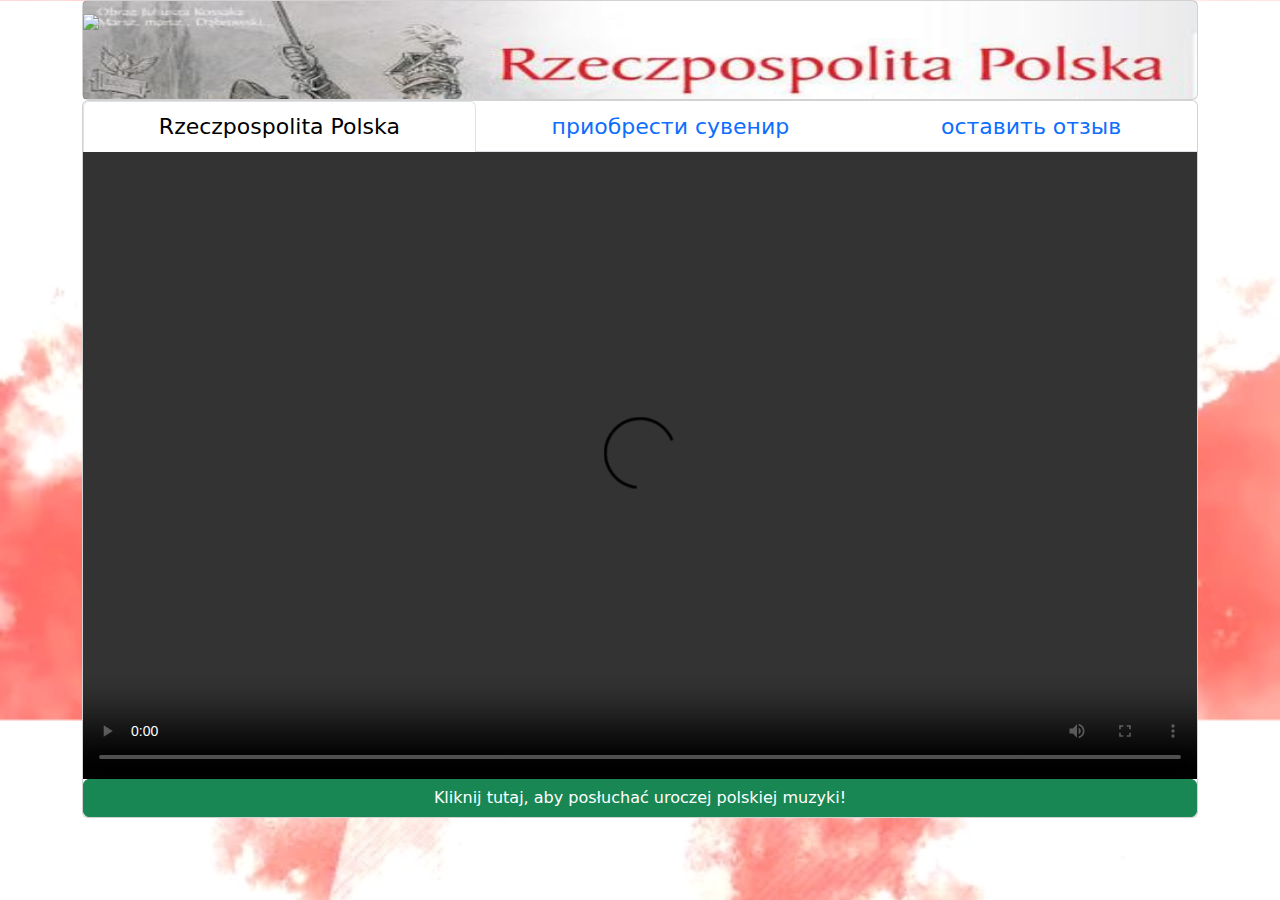
==== index.html @ c2d4d9fa "Update index.html" ====
<!DOCTYPE html>
<html lang="en" dir="ltr">

<head>
    <meta charset="utf-8">
    <meta content="width=device-width, initial-scale=1" name="viewport">
    <title>Polska</title>
    <style>
        .video-container {
            position: relative;
            width: 100%;
            padding-top: 56.25%;
            /* 16:9 aspect ratio */
            margin: 0 auto;
        }

        .video-container video {
            position: absolute;
            top: 0;
            left: 0;
            width: 100%;
            height: 100%;
        }
    </style>
    <link rel="stylesheet" type="text/css" href="./css/стилек.css" />
    <link href="https://cdn.jsdelivr.net/npm/bootstrap@5.3.3/dist/css/bootstrap.min.css" rel="stylesheet"
        integrity="sha384-QWTKZyjpPEjISv5WaRU9OFeRpok6YctnYmDr5pNlyT2bRjXh0JMhjY6hW+ALEwIH" crossorigin="anonymous">
    <script src="https://cdn.jsdelivr.net/npm/bootstrap@5.3.3/dist/js/bootstrap.bundle.min.js"
        integrity="sha384-YvpcrYf0tY3lHB60NNkmXc5s9fDVZLESaAA55NDzOxhy9GkcIdslK1eN7N6jIeHz"
        crossorigin="anonymous"></script>
</head>

<body>

    <div class="container">
        <header class="card"
            style="display: flex; justify-content: center;height: 100px;background-image:url('./images/polskanazwa.jpg');background-repeat:no-repeat;background-size: 100% 100% ;">
            <div class="card-body bg-color" style="padding:0px;">
                <h5 class="card-title"></h5>
                <img height="100px" src="https://polonia.ro/wp-content/uploads/2023/12/polonia-logo.png">
            </div>

        </header>
        <div class="card mb-3">
            <div class="card-body p-0" style="padding:0px;">
                <ul class="nav nav-tabs " style="justify-content:space-around;display:flex;">
                    <li class="nav-item"> <a class="nav-link active" href="index.html">Rzeczpospolita Polska</a> </li>
                    <li class="nav-item"> <a class="nav-link" href="сувенир.html">приобрести сувенир</a></li>
                    <li class="nav-item"> <a class="nav-link" href="отзыв.html">оставить отзыв</a></li>
                </ul>
            </div>
            <div class="video-container">
                <video controls>
                    <source src="polska120miejsc.mp4" frameBorder="0" allowFullScreen type="video/mp4">
                </video>
            </div>

            <a href="D:/Музыка Максон/Ewelina Lisowska — Jutra Nie Będzie (www.lightaudio.ru).mp3"
                class="btn btn-success">Kliknij tutaj, aby posłuchać uroczej polskiej muzyki!</a>
</body>

</html>
---- css/стилек.css ----
body {
    background: url('../images/polskietlo1.webp');
    background-repeat: repeat;
    background-size: contain;

}

li a:hover {
    background: url('https://avatars.mds.yandex.net/i?id=4de9dcbc4cedd9468a00ce2a1a34187912dabf13-4349501-images-thumbs&n=13');
    color: gold !important;
    background-size: cover;
    background-position: center;
    transition: all 0.3s ease;
    font-family: 'Lucida Sans', 'Lucida Sans Regular', 'Lucida Grande', 'Lucida Sans Unicode', Verdana, sans-serif;
    font-weight: bolder;

}

.nav-item {
    height: 50px;
    flex-grow: 1;
    min-width: 100px;

}

.nav-tabs .nav-link {
    font-size: 22px;
    text-align: center;
}
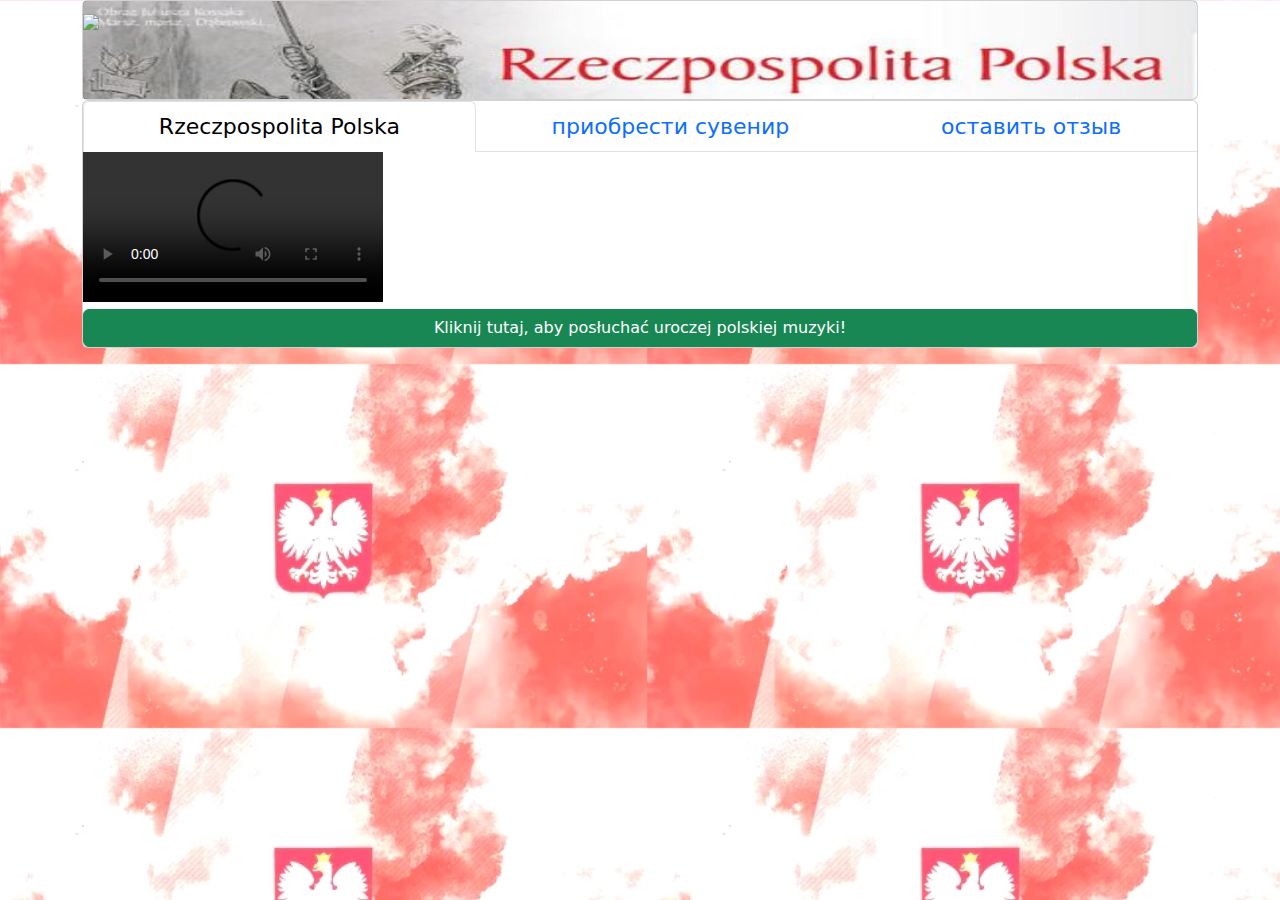
==== commit 79c4b625: "Update index.htmldddddddddddddd" ====
--- a/index.html
+++ b/index.html
@@ -5,23 +5,6 @@
     <meta charset="utf-8">
     <meta content="width=device-width, initial-scale=1" name="viewport">
     <title>Polska</title>
-    <style>
-        .video-container {
-            position: relative;
-            width: 100%;
-            padding-top: 56.25%;
-            /* 16:9 aspect ratio */
-            margin: 0 auto;
-        }
-
-        .video-container video {
-            position: absolute;
-            top: 0;
-            left: 0;
-            width: 100%;
-            height: 100%;
-        }
-    </style>
     <link rel="stylesheet" type="text/css" href="./css/стилек.css" />
     <link href="https://cdn.jsdelivr.net/npm/bootstrap@5.3.3/dist/css/bootstrap.min.css" rel="stylesheet"
         integrity="sha384-QWTKZyjpPEjISv5WaRU9OFeRpok6YctnYmDr5pNlyT2bRjXh0JMhjY6hW+ALEwIH" crossorigin="anonymous">
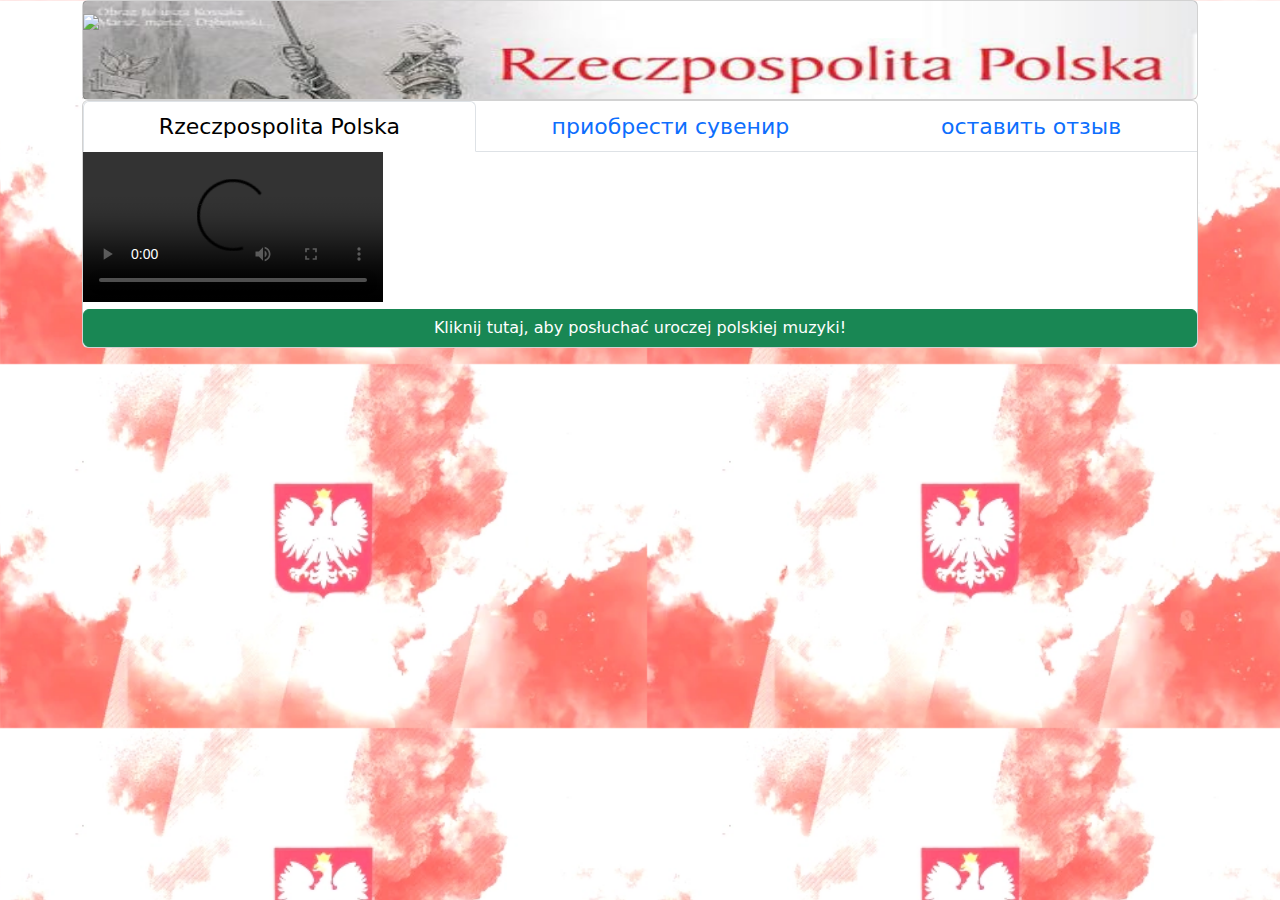
==== commit 8b14cbd7: "Update index.html" ====
--- a/index.html
+++ b/index.html
@@ -38,7 +38,7 @@
                 </video>
             </div>
 
-            <a href="D:/Музыка Максон/Ewelina Lisowska — Jutra Nie Będzie (www.lightaudio.ru).mp3"
+            <a href="Ewelina Lisowska — Jutra Nie Będzie (www.lightaudio.ru).mp3"
                 class="btn btn-success">Kliknij tutaj, aby posłuchać uroczej polskiej muzyki!</a>
 </body>
 
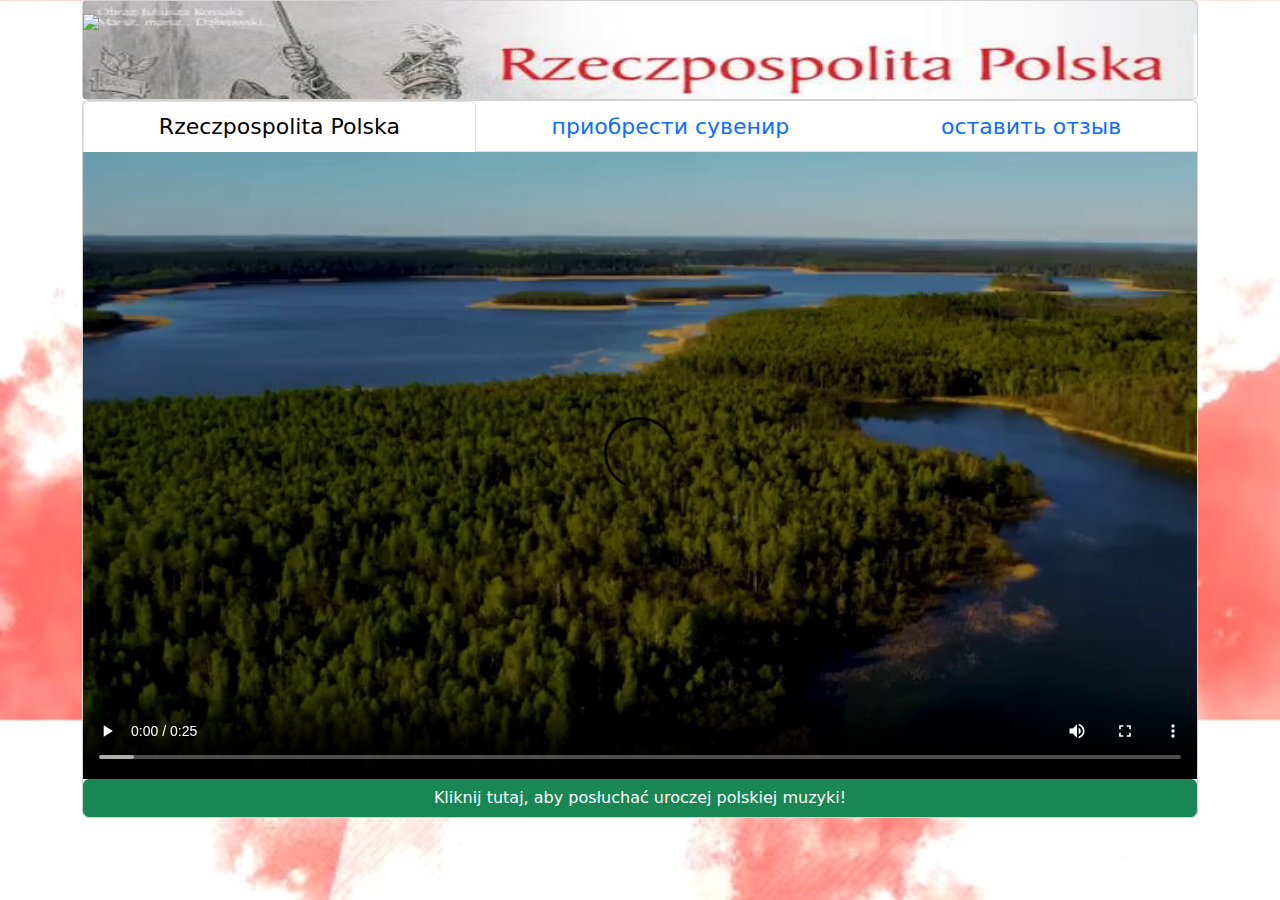
==== commit d012059e: "Update index.html" ====
--- a/index.html
+++ b/index.html
@@ -37,7 +37,6 @@
                     <source src="polska120miejsc.mp4" frameBorder="0" allowFullScreen type="video/mp4">
                 </video>
             </div>
-
             <a href="Ewelina Lisowska — Jutra Nie Będzie (www.lightaudio.ru).mp3"
                 class="btn btn-success">Kliknij tutaj, aby posłuchać uroczej polskiej muzyki!</a>
 </body>
--- a/css/стилек.css
+++ b/css/стилек.css
@@ -27,3 +27,18 @@
     font-size: 22px;
     text-align: center;
 }
+.video-container {
+    position: relative;
+    width: 100%;
+    padding-top: 56.25%;
+    /* 16:9 aspect ratio */
+    margin: 0 auto;
+}
+
+.video-container video {
+    position: absolute;
+    top: 0;
+    left: 0;
+    width: 100%;
+    height: 100%;
+}
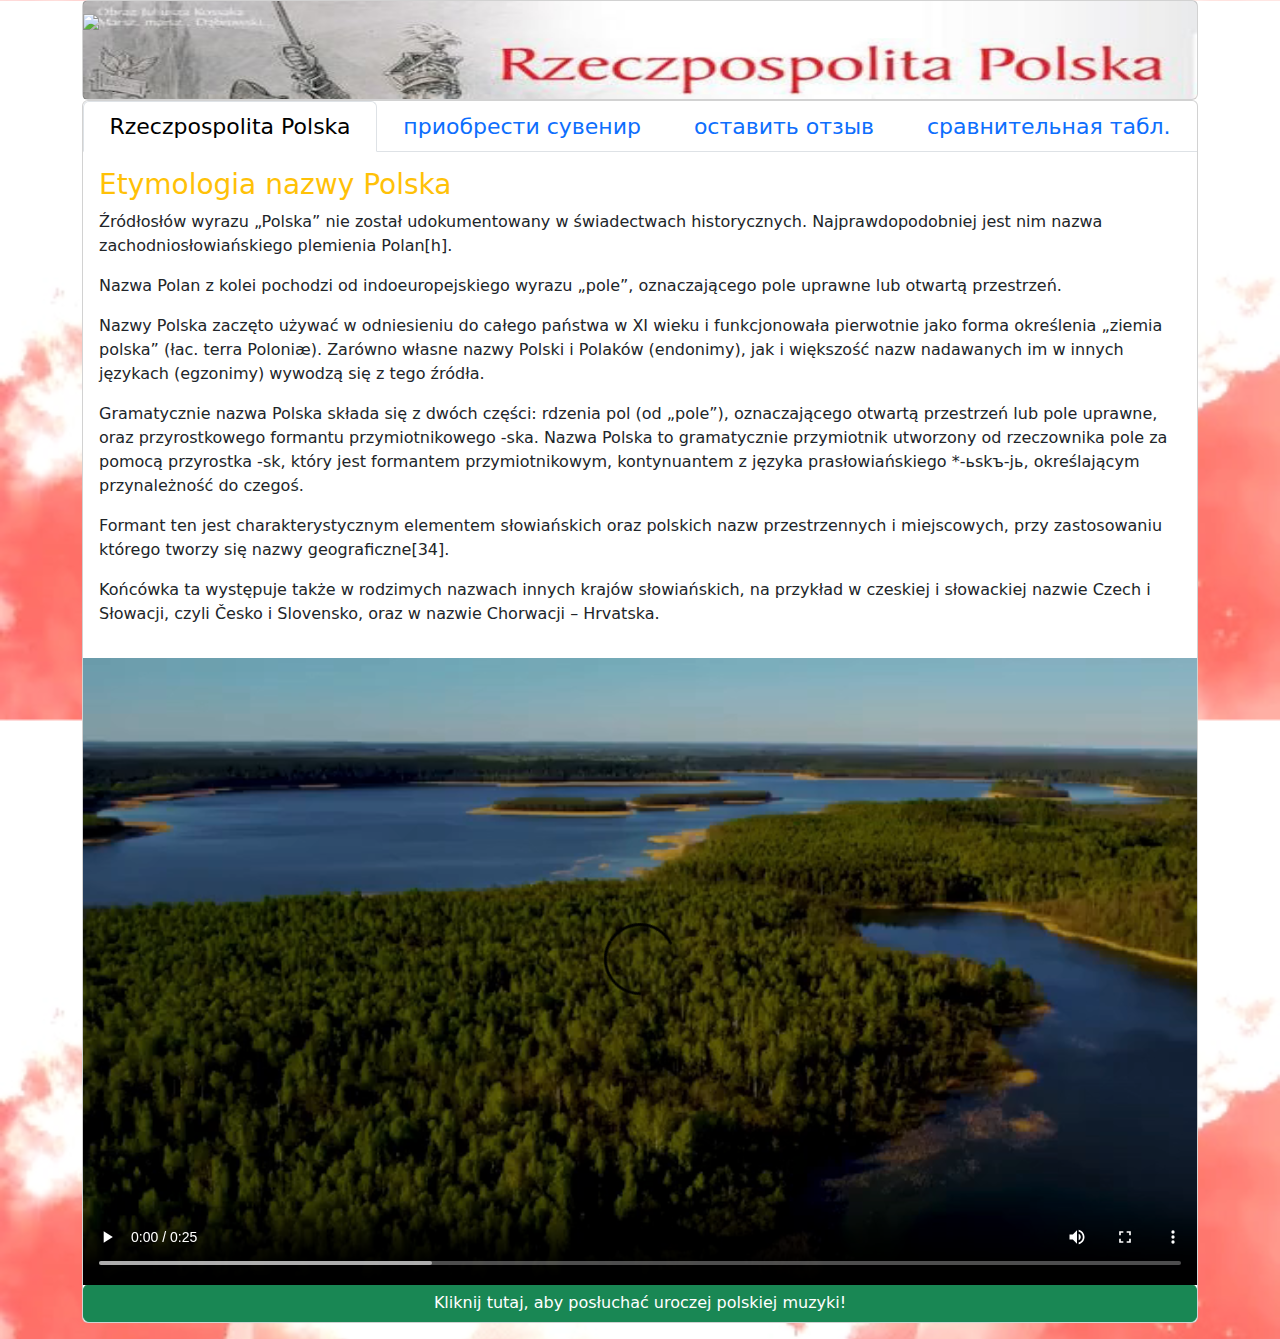
==== commit 03021c36: "Update index.html" ====
--- a/index.html
+++ b/index.html
@@ -20,7 +20,8 @@
             style="display: flex; justify-content: center;height: 100px;background-image:url('./images/polskanazwa.jpg');background-repeat:no-repeat;background-size: 100% 100% ;">
             <div class="card-body bg-color" style="padding:0px;">
                 <h5 class="card-title"></h5>
-                <img height="100px" src="https://polonia.ro/wp-content/uploads/2023/12/polonia-logo.png">
+                <a href="https://insidepl.com/category/interesnye-polskie-sajty/"><img height="100px"
+                        src="https://polonia.ro/wp-content/uploads/2023/12/polonia-logo.png"></a>
             </div>
 
         </header>
@@ -30,15 +31,43 @@
                     <li class="nav-item"> <a class="nav-link active" href="index.html">Rzeczpospolita Polska</a> </li>
                     <li class="nav-item"> <a class="nav-link" href="сувенир.html">приобрести сувенир</a></li>
                     <li class="nav-item"> <a class="nav-link" href="отзыв.html">оставить отзыв</a></li>
+                    <li class="nav-item"> <a class="nav-link" href="зёбра.html">сравнительная табл.</a></li>
                 </ul>
             </div>
+            <div class="card-body"
+                style="background-image:url('https://avatars.mds.yandex.net/i?id=819697470c0295b14eaf386a05f745f3cf12b2ea-5287716-images-thumbs&n=13');background-repeat: no-repeat;background-size: 100% 100%;">
+                <h3 class="card-title text-warning">Etymologia nazwy Polska</h3>
+                <div class="card-text">
+                    <p>Źródłosłów wyrazu „Polska” nie został udokumentowany w świadectwach historycznych.
+                        Najprawdopodobniej jest nim nazwa zachodniosłowiańskiego plemienia Polan[h].</p>
+                    <p>Nazwa Polan z kolei pochodzi od indoeuropejskiego wyrazu „pole”, oznaczającego pole uprawne lub
+                        otwartą przestrzeń. </p>
+                    <p>Nazwy Polska zaczęto używać w odniesieniu do całego państwa w XI wieku i funkcjonowała pierwotnie
+                        jako forma określenia „ziemia polska” (łac. terra Poloniæ). Zarówno własne nazwy Polski i
+                        Polaków (endonimy), jak i większość nazw nadawanych im w innych językach (egzonimy) wywodzą się
+                        z tego źródła.</p>
+                    <p>Gramatycznie nazwa Polska składa się z dwóch części: rdzenia pol (od „pole”), oznaczającego
+                        otwartą przestrzeń lub pole uprawne, oraz przyrostkowego formantu przymiotnikowego -ska. Nazwa
+                        Polska to gramatycznie przymiotnik utworzony od rzeczownika pole za pomocą przyrostka -sk, który
+                        jest formantem przymiotnikowym, kontynuantem z języka prasłowiańskiego *-ьskъ-jь, określającym
+                        przynależność do czegoś.</p>
+                    <p>Formant ten jest charakterystycznym elementem słowiańskich oraz polskich nazw przestrzennych i
+                        miejscowych, przy zastosowaniu którego tworzy się nazwy geograficzne[34].</p>
+                    <p>Końcówka ta występuje także w rodzimych nazwach innych krajów słowiańskich, na przykład w
+                        czeskiej i słowackiej nazwie Czech i Słowacji, czyli Česko i Slovensko, oraz w nazwie Chorwacji
+                        – Hrvatska.</p>
+                </div>
+            </div>
+
             <div class="video-container">
                 <video controls>
                     <source src="polska120miejsc.mp4" frameBorder="0" allowFullScreen type="video/mp4">
                 </video>
             </div>
-            <a href="Ewelina Lisowska — Jutra Nie Będzie (www.lightaudio.ru).mp3"
+
+            <a href="D:/Музыка Максон/Ewelina Lisowska — Jutra Nie Będzie (www.lightaudio.ru).mp3"
                 class="btn btn-success">Kliknij tutaj, aby posłuchać uroczej polskiej muzyki!</a>
+
 </body>
 
 </html>
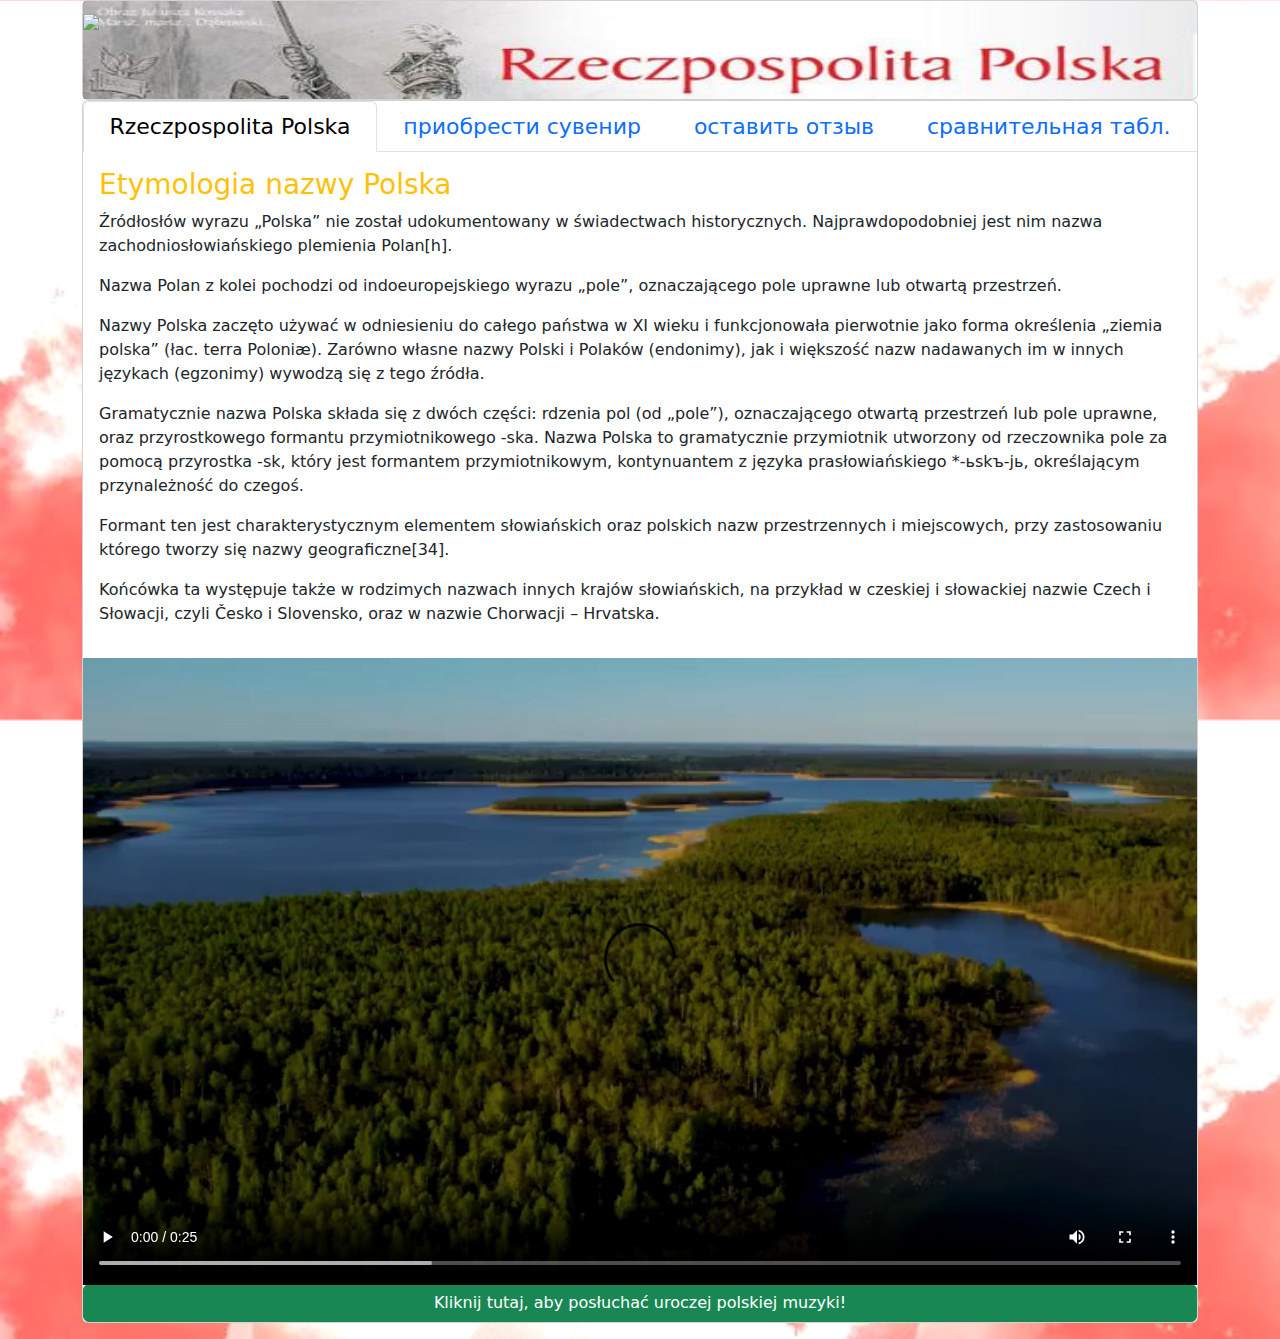
==== commit 377bb3c8: "Update index.html" ====
--- a/index.html
+++ b/index.html
@@ -65,7 +65,7 @@
                 </video>
             </div>
 
-            <a href="D:/Музыка Максон/Ewelina Lisowska — Jutra Nie Będzie (www.lightaudio.ru).mp3"
+            <a href="Ewelina Lisowska — Jutra Nie Będzie (www.lightaudio.ru).mp3"
                 class="btn btn-success">Kliknij tutaj, aby posłuchać uroczej polskiej muzyki!</a>
 
 </body>
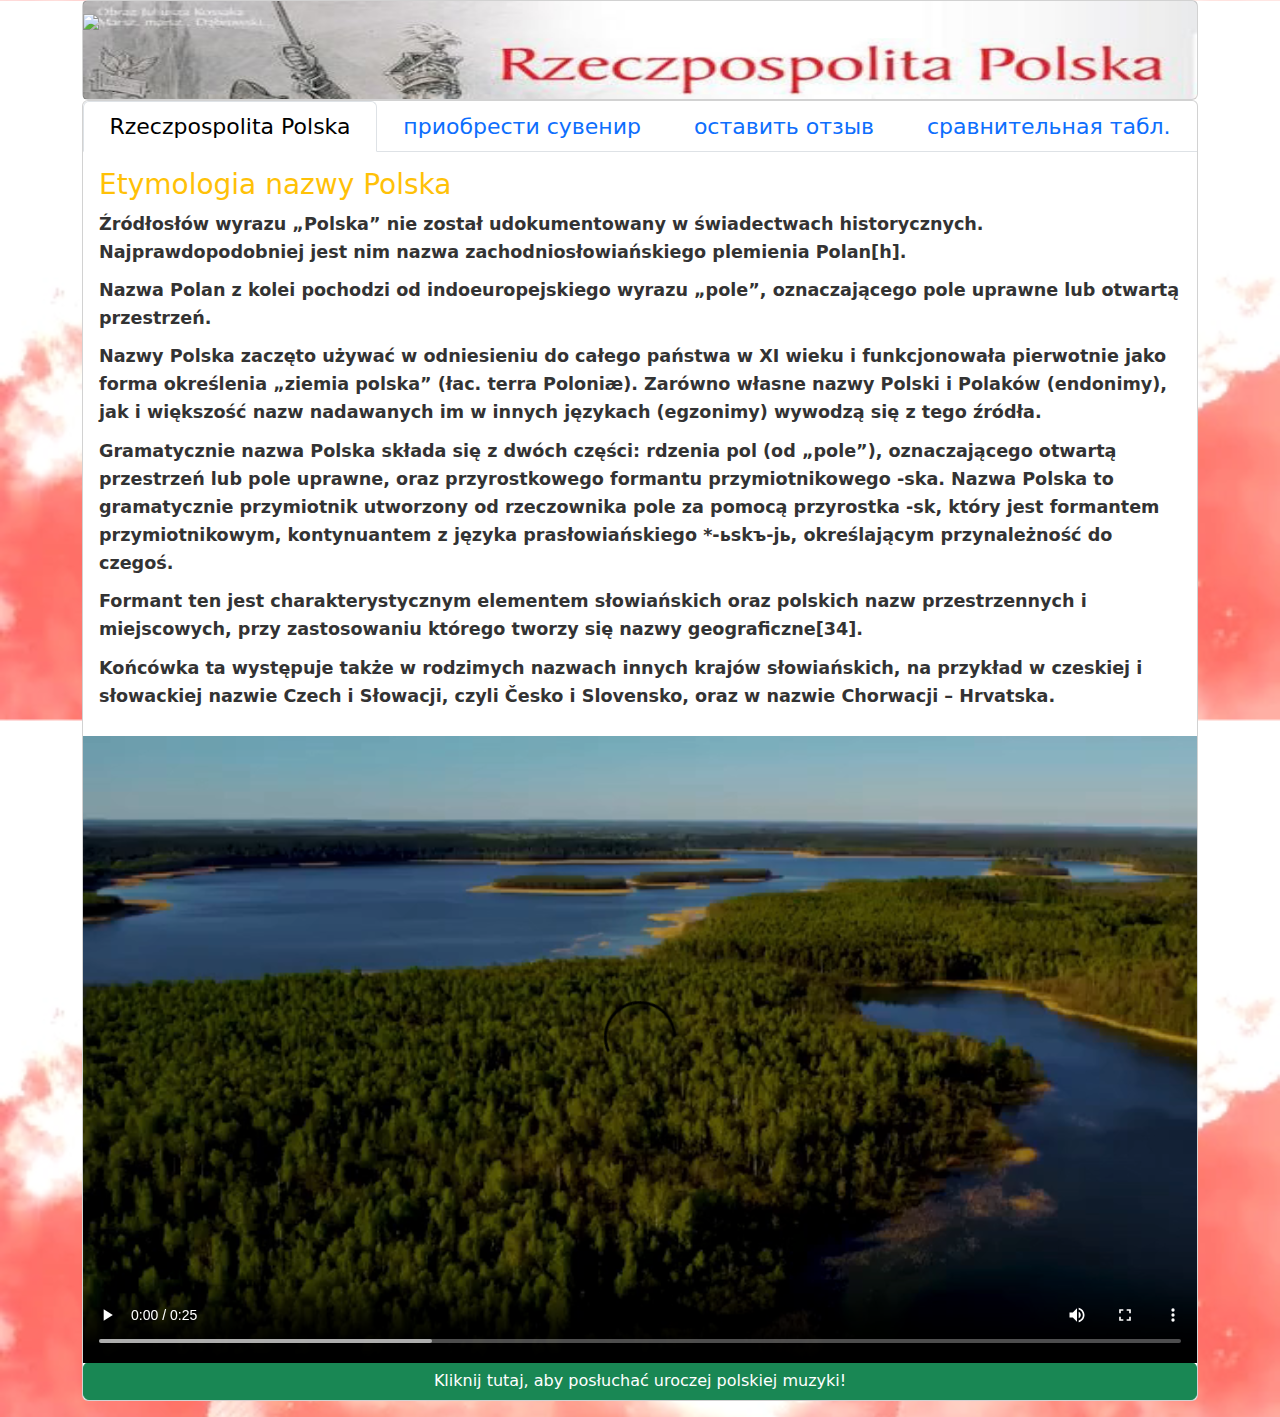
==== commit d37a396b: "Update index.html" ====
--- a/index.html
+++ b/index.html
@@ -34,7 +34,7 @@
                     <li class="nav-item"> <a class="nav-link" href="зёбра.html">сравнительная табл.</a></li>
                 </ul>
             </div>
-            <div class="card-body"
+             <div class="card-body"
                 style="background-image:url('https://avatars.mds.yandex.net/i?id=819697470c0295b14eaf386a05f745f3cf12b2ea-5287716-images-thumbs&n=13');background-repeat: no-repeat;background-size: 100% 100%;">
                 <h3 class="card-title text-warning">Etymologia nazwy Polska</h3>
                 <div class="card-text">
--- a/css/стилек.css
+++ b/css/стилек.css
@@ -1,7 +1,7 @@
 body {
     background: url('../images/polskietlo1.webp');
     background-repeat: repeat;
-    background-size: contain;
+    background-size: 100%;
 
 }
 
@@ -27,6 +27,7 @@
     font-size: 22px;
     text-align: center;
 }
+
 .video-container {
     position: relative;
     width: 100%;
@@ -42,3 +43,85 @@
     width: 100%;
     height: 100%;
 }
+
+.card-title {
+    color: #FFD700;
+}
+
+.card-text p {
+    font-weight: bold;
+    line-height: 1.6;
+    font-size: 1.1em;
+    color: #333;
+    margin-bottom: 10px;
+}
+
+table {
+    border-spacing: 0;
+    empty-cells: hide;
+    width: 100%;
+  
+
+}
+
+td {
+    padding: 10px 20px;
+    text-align: center;
+    border-bottom: 1px solid #F4EEE8;
+    transition: all 0.5s linear;
+    font-weight: 600;
+
+}
+
+tr:first-child {
+    text-align: center;
+    color: rgb(246, 255, 0);
+}
+
+td:first-child {
+    text-align: left;
+    color: rgb(246, 255, 0);
+    font-weight: bold;
+}
+
+th {
+    padding: 10px 20px;
+    color: rgb(246, 255, 0);
+
+    border-bottom: 1px solid #F4EEE8;
+    border-top-left-radius: 6px;
+    border-top-right-radius: 6px;
+}
+
+td:nth-child(even) {
+    background: #ff5353;
+}
+
+tr th:first-child {
+    background: url('../images/polskietlo1.webp');
+}
+
+td:nth-child(odd) {
+    background: #f29a53;
+}
+
+th:nth-child(even) {
+    background: #22cbec;
+}
+
+th:nth-child(odd) {
+    background: #4ad42b;
+}
+
+.round-top {
+    border-top-left-radius: 6px;
+}
+
+.round-bottom {
+    border-bottom-left-radius: 6px;
+}
+
+tr td:hover{
+    background: #f7ff58;
+    font-weight: bold;
+}
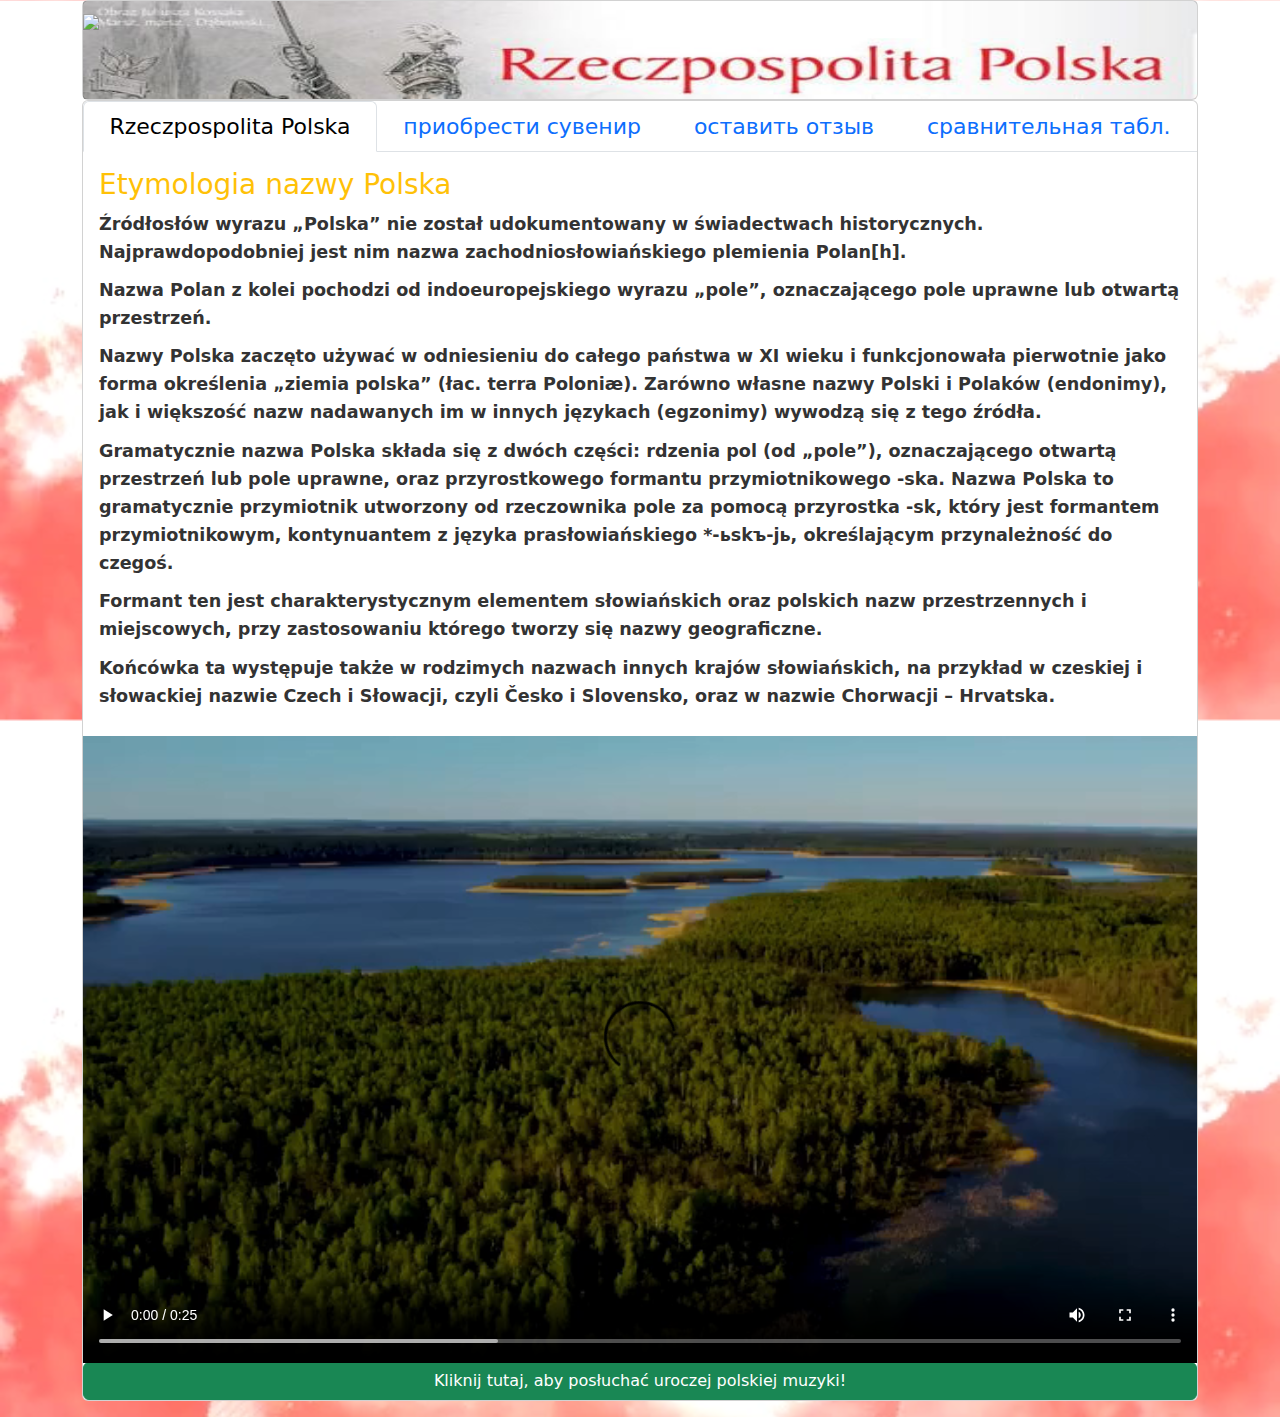
==== commit 84aea9d2: "Update index.html" ====
--- a/index.html
+++ b/index.html
@@ -52,7 +52,7 @@
                         jest formantem przymiotnikowym, kontynuantem z języka prasłowiańskiego *-ьskъ-jь, określającym
                         przynależność do czegoś.</p>
                     <p>Formant ten jest charakterystycznym elementem słowiańskich oraz polskich nazw przestrzennych i
-                        miejscowych, przy zastosowaniu którego tworzy się nazwy geograficzne[34].</p>
+                        miejscowych, przy zastosowaniu którego tworzy się nazwy geograficzne.</p>
                     <p>Końcówka ta występuje także w rodzimych nazwach innych krajów słowiańskich, na przykład w
                         czeskiej i słowackiej nazwie Czech i Słowacji, czyli Česko i Slovensko, oraz w nazwie Chorwacji
                         – Hrvatska.</p>
